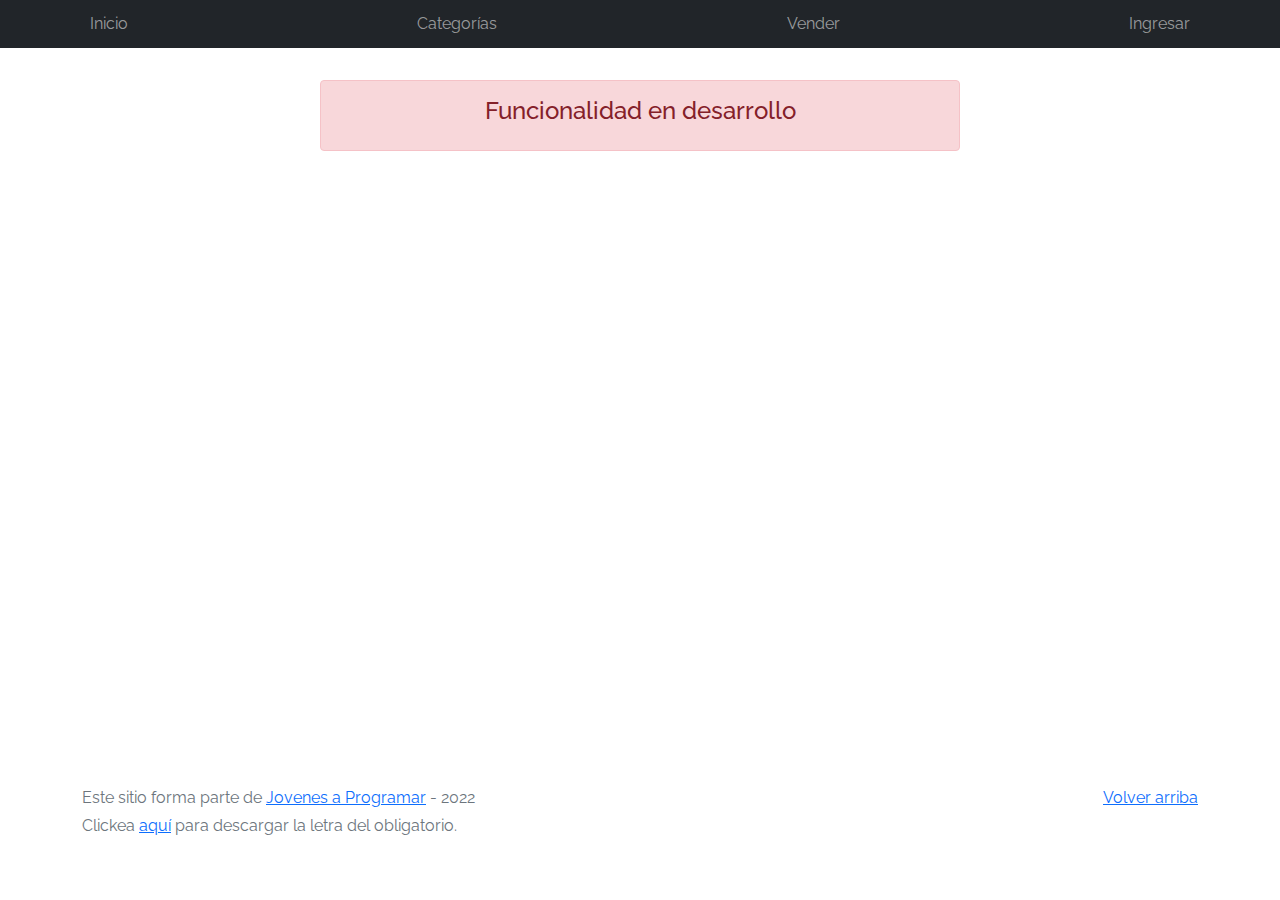
==== my-profile.html @ 973437c6 "commit inicial" ====
<!DOCTYPE html>
<html lang="es">

<head>
  <meta http-equiv="Content-Type" content="text/html; charset=UTF-8">
  <meta name="viewport" content="width=device-width, initial-scale=1, shrink-to-fit=no">
  <title>eMercado - Todo lo que busques está aquí</title>
  <link href="https://fonts.googleapis.com/css?family=Raleway:300,300i,400,400i,700,700i,900,900i" rel="stylesheet">
  <link href="css/bootstrap.min.css" rel="stylesheet">
  <link href="css/styles.css" rel="stylesheet">
  <style>
    .bd-placeholder-img {
      font-size: 1.125rem;
      text-anchor: middle;
      -webkit-user-select: none;
      -moz-user-select: none;
      -ms-user-select: none;
      user-select: none;
    }

    @media (min-width: 768px) {
      .bd-placeholder-img-lg {
        font-size: 3.5rem;
      }
    }
  </style>
</head>

<body>
  <nav class="navbar navbar-expand-lg navbar-dark bg-dark p-1">
    <div class="container">
      <button class="navbar-toggler" type="button" data-bs-toggle="collapse" data-bs-target="#navbarNav"
        aria-controls="navbarNav" aria-expanded="false" aria-label="Toggle navigation">
        <span class="navbar-toggler-icon"></span>
      </button>
      <div class="collapse navbar-collapse" id="navbarNav">
        <ul class="navbar-nav w-100 justify-content-between">
          <li class="nav-item">
            <a class="nav-link" href="main.html">Inicio</a>
          </li>
          <li class="nav-item">
            <a class="nav-link" href="categories.html">Categorías</a>
          </li>
          <li class="nav-item">
            <a class="nav-link" href="sell.html">Vender</a>
          </li>
          <li class="nav-item">
          </li>
        </ul>
      </div>
    </div>
  </nav>
  <main>
    <div class="container">
      <div class="alert alert-danger text-center" role="alert">
        <h4 class="alert-heading">Funcionalidad en desarrollo</h4>
      </div>
    </div>
  </main>
  <footer class="text-muted">
    <div class="container">
      <p class="float-end">
        <a href="#">Volver arriba</a>
      </p>
      <p>Este sitio forma parte de <a href="https://jovenesaprogramar.edu.uy/" target="_blank">Jovenes a Programar</a> -
        2022</p>
      <p>Clickea <a target="_blank" href="Letra.pdf">aquí</a> para descargar la letra del obligatorio.</p>
    </div>
  </footer>
  <script src="js/bootstrap.bundle.min.js"></script>
  <script src="js/init.js"></script>
  <script src="js/my-profile.js"></script>
</body>

</html>
---- css/styles.css ----
.jumbotron,
.card-body,
.container,
.site-header {
  font-family: 'Raleway', serif !important;
}

.jumbotron .display-4 {
  font-weight: bold;
}

nav a {
  text-decoration: none;
}

.bd-placeholder-img {
  font-size: 1.125rem;
  text-anchor: middle;
  -webkit-user-select: none;
  -moz-user-select: none;
  -ms-user-select: none;
  user-select: none;
}

@media (min-width: 768px) {
  .bd-placeholder-img-lg {
    font-size: 3.5rem;
  }
}

.jumbotron {
  height: 50vh;
  padding: 5em inherit;
  margin-bottom: 0;
  background-color: #53C0FB;
  background: url('../img/cover_back.png');
  background-size: cover;
  background-position: center;
  background-repeat: no-repeat;
  color: black;
  font-weight: bold;
}

@media (min-width: 768px) {
  .jumbotron {
    padding-top: 6rem;
    padding-bottom: 6rem;
  }
}

.jumbotron p:last-child {
  margin-bottom: 0;
}

.jumbotron-heading {
  font-weight: 300;
}

.jumbotron .container {
  max-width: 40rem;
  background-color: rgba(255, 255, 255, 0.5);
  border-radius: 10px;
  text-shadow: 1px 1px 2px grey;
}

.jumbotron .lead {
  font-size: 38px;
}

footer {
  padding-top: 3rem;
  padding-bottom: 3rem;
}

footer p {
  margin-bottom: .25rem;
}

.site-header a {
  color: white;
  transition: ease-in-out color .15s;
}

.site-header .dropdown-menu a {
  color: black;
}

.dropzone {
  border: 2px dashed #0087F7;
  border-radius: 5px;
  background: white;
}

.img-fit {
  max-height: 100%;
}

.alert {
  position: fixed;
  top: 80px;
  width: 50%;
  left: 50%;
  transform: translate(-50%, 0);
}

.lds-ring {
  display: inline-block;
  position: relative;
  width: 64px;
  height: 64px;
  top: 50%;
  left: 50%;
}

.cursor-active {
  cursor: pointer;
}

.left {
  float: left;
  padding: 4px;
  background-color: rgba(255, 255, 255, 0.5);
}

.lds-ring div {
  box-sizing: border-box;
  display: block;
  position: absolute;
  width: 51px;
  height: 51px;
  margin: 6px;
  border: 6px solid #fff;
  border-radius: 50%;
  animation: lds-ring 1.2s cubic-bezier(0.5, 0, 0.5, 1) infinite;
  border-color: #fff transparent transparent transparent;
}

.lds-ring div:nth-child(1) {
  animation-delay: -0.45s;
}

.lds-ring div:nth-child(2) {
  animation-delay: -0.3s;
}

.lds-ring div:nth-child(3) {
  animation-delay: -0.15s;
}

@keyframes lds-ring {
  0% {
    transform: rotate(0deg);
  }

  100% {
    transform: rotate(360deg);
  }
}

.signin {
  width: 100%;
  max-width: 330px;
  padding: 15px;
  margin: auto;
}

#spinner-wrapper {
  position: fixed;
  background-color: rgba(0, 0, 0, 0.5);
  width: 100%;
  height: 100%;
  top: 0;
  left: 0;
  z-index: 1021;
  display: none;
}

main {
  min-height: calc(100vh - 210px);
}

a.custom-card,
a.custom-card:hover {
  color: inherit;
  text-decoration: inherit;
}

.checked {
  color: orange;
}
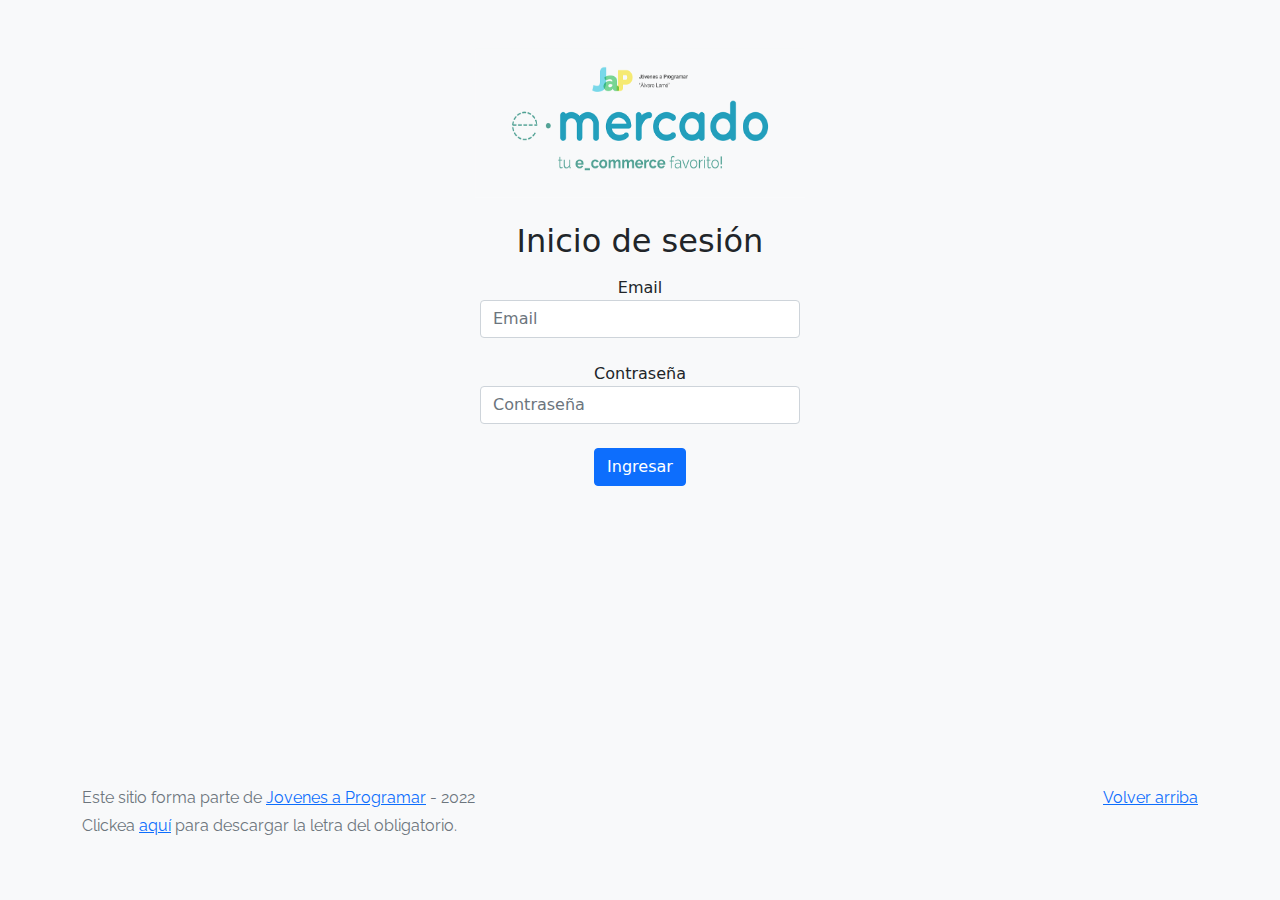
==== commit dd39595f: "commit entrega 7" ====
--- a/my-profile.html
+++ b/my-profile.html
@@ -51,11 +51,75 @@
     </div>
   </nav>
   <main>
-    <div class="container">
-      <div class="alert alert-danger text-center" role="alert">
+    <div class="container" id="perfil">
+      <!-- <div class="alert alert-danger text-center" role="alert">
         <h4 class="alert-heading">Funcionalidad en desarrollo</h4>
+      </div> -->
+      <div class="row justify-content-center">
+        <div class="col-8">
+          <div class="text-left p-3">
+            <div class="row">
+              <div class="col-md-4">
+                <h2>Perfil</h2>
+              </div>
+              <div class="col-md-4 card ms-auto" id="card-perfil">
+                <div class="card-body">
+                  <img class="card-img-top" id="photo" src="img/profile_empty.jpg" alt="">
+                </div>
+              </div>
+            </div>
+            <hr>
+            <form action="#" method="get" class="row mt-4 needs-validation" novalidate>
+              <div class="row">
+                <div class="col-md-6 mb-3">
+                  <label for="firstName" class="form-label">Primer nombre*</label>
+                  <input type="text" class="form-control" id="firstName" required>
+                  <div class="valid-feedback"></div>
+                  <div class="invalid-feedback">Ingrese su nombre</div>
+                </div>
+                <div class="col-md-6 mb-3">
+                  <label for="secondName" class="form-label">Segundo nombre</label>
+                  <input type="text" class="form-control" id="secondName">
+                </div>
+              </div>
+              <div class="row">
+                <div class="col-md-6 mb-3">
+                  <label for="firstLastname" class="form-label">Primer apellido*</label>
+                  <input type="text" class="form-control" id="firstLastname" required>
+                  <div class="valid-feedback"></div>
+                  <div class="invalid-feedback">Ingrese su apellido</div>
+                </div>
+                <div class="col-md-6 mb-3">
+                  <label for="secondLastname" class="form-label">Segundo apellido</label>
+                  <input type="text" class="form-control" id="secondLastname">
+                </div>
+              </div>
+              <div class="row">
+                <div class="col-md-6 mb-3">
+                  <label for="email" class="form-label">E-mail</label>
+                  <input type="email" class="form-control" id="email" required>
+                </div>
+                <div class="col-md-6 mb-3">
+                  <label for="photoInput" class="form-label">Imagen de perfil</label>
+                  <input type="file" id="photoInput" class="form-control" accept="image/*" onchange="photoLoad()" />
+                </div>
+              </div>
+              <div class="row">
+                <div class="col-md-6 mb-3">
+                  <label for="contactNumber" class="form-label">Teléfono de contacto*</label>
+                  <input type="number" class="form-control" id="contactNumber" required>
+                  <div class="valid-feedback"></div>
+                  <div class="invalid-feedback">Ingrese un número de contacto</div>
+                </div>
+              </div>
+
+              <div class="col-md-6 mb-3">
+                <button class="btn btn-primary" type="submit" id="saveBtn">Guardar cambios</button>
+              </div>
+            </form>
+          </div>
+        </div>
       </div>
-    </div>
   </main>
   <footer class="text-muted">
     <div class="container">
@@ -66,6 +130,9 @@
         2022</p>
       <p>Clickea <a target="_blank" href="Letra.pdf">aquí</a> para descargar la letra del obligatorio.</p>
     </div>
+    <div class="alert alert-success alert-dismissible fade" role="alert" id="alert-success">¡Datos guardados con éxito!
+      <button type="button" class="btn-close" data-bs-dismiss="alert" aria-label="Close"></button>
+    </div>
   </footer>
   <script src="js/bootstrap.bundle.min.js"></script>
   <script src="js/init.js"></script>
--- a/css/styles.css
+++ b/css/styles.css
@@ -48,6 +48,7 @@
   }
 }
 
+
 .jumbotron p:last-child {
   margin-bottom: 0;
 }
@@ -189,3 +190,35 @@
   color: orange;
 }
 
+
+
+tr.c{
+  border-left: 1px solid;
+  border-right: 1px solid;
+}
+
+#col{
+  border-top: 1px solid;
+}
+
+#fila{
+  border-bottom: 1px solid;
+}
+
+#images-rp{
+  display: flex;
+  flex-direction: row;
+}
+
+#photo{
+  display: flex;
+  align-items: flex-start;
+}
+
+#card-perfil{
+  width: 150px;
+  display: flex;
+  align-items: flex-start;
+  padding: 0%;
+}
+
